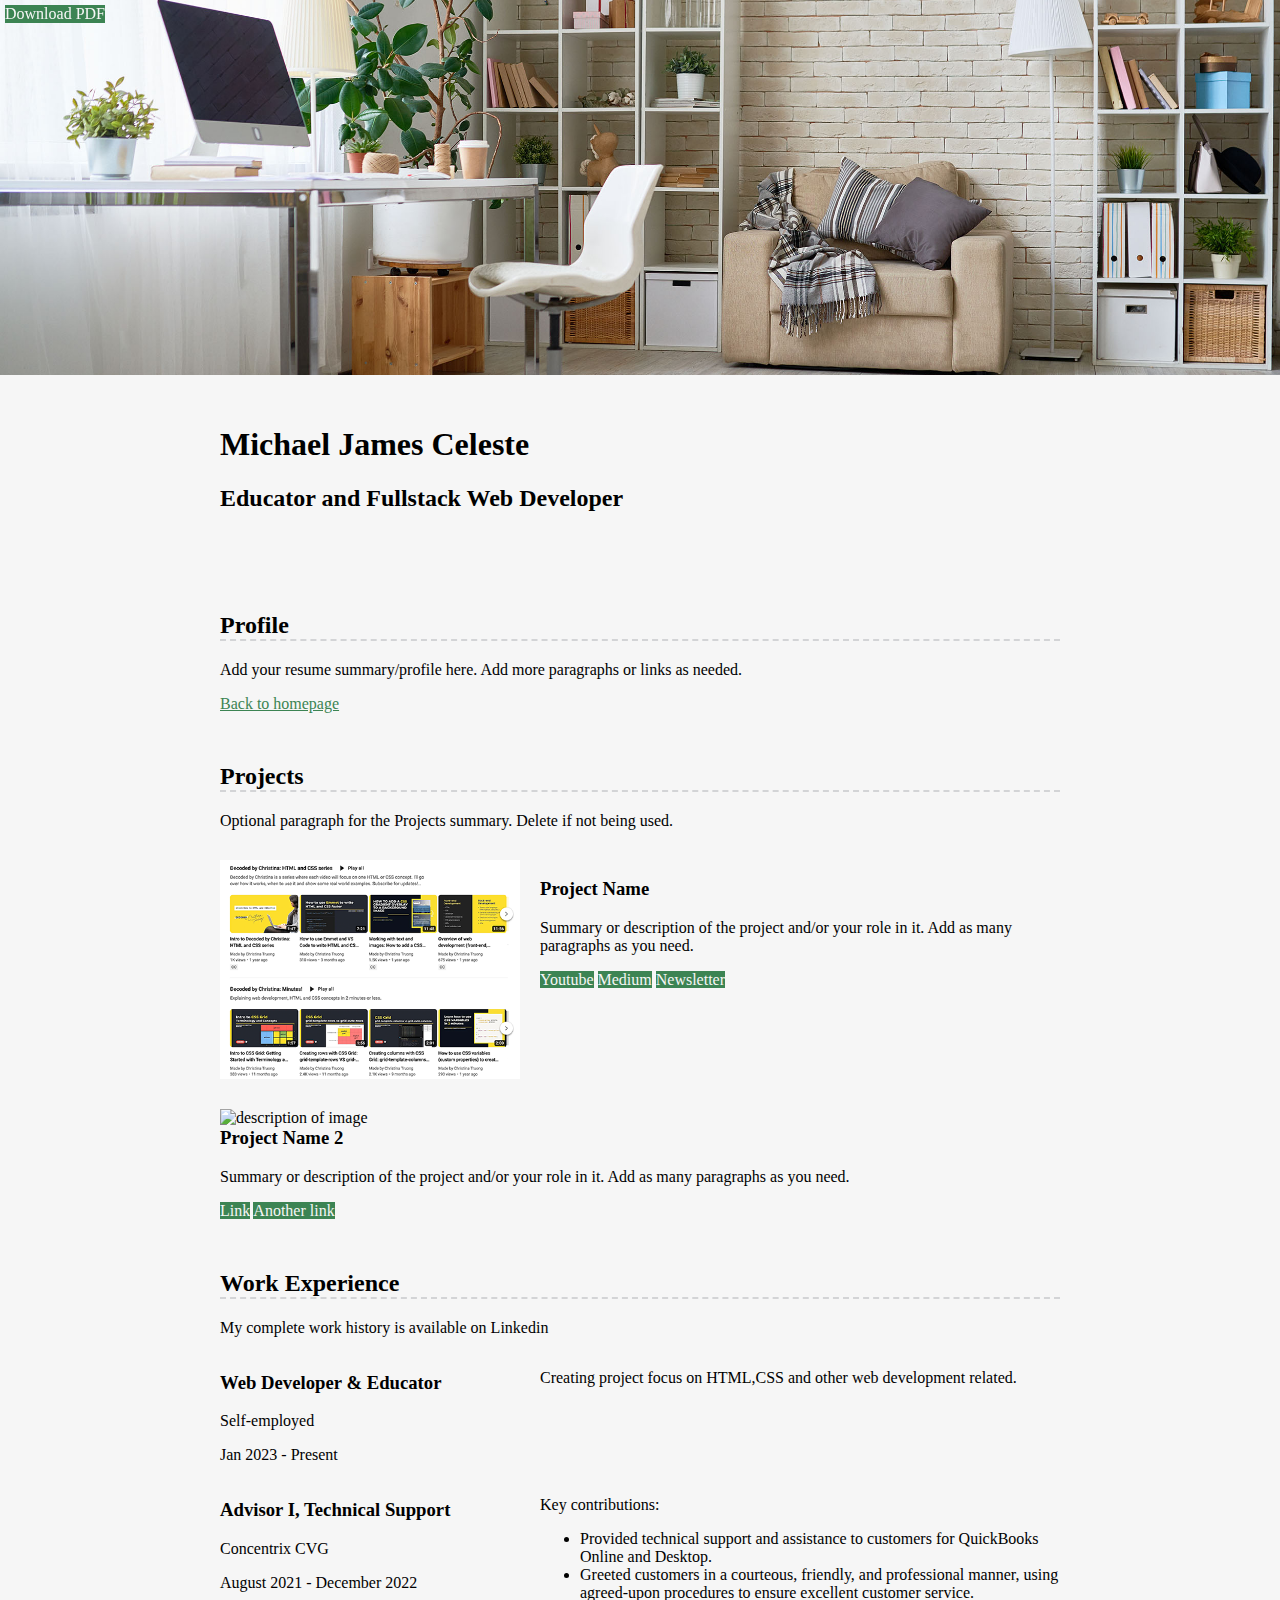
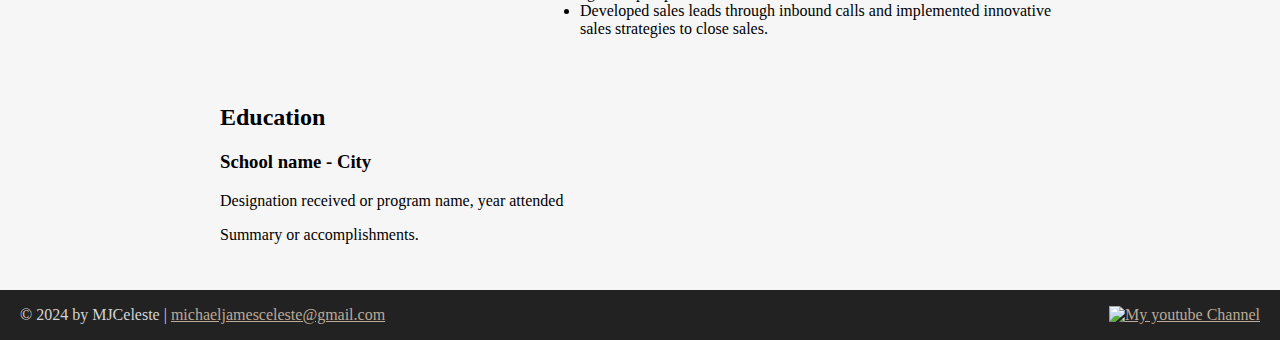
==== resume.html @ 93ff7e4b "Project: Adding columns with Grid" ====
<!DOCTYPE html>
<html lang="en">
  <head>
    <meta charset="UTF-8">
    <meta name="viewport" content="width=device-width, initial-scale=1">
    <title>Resume | Michael James Celeste |   Full-Stack Developer and Educator</title>
    <link rel="stylesheet" href="css/styles.css">
  </head>
  <body class="resume">

    <a class="btn download-link" href="CELESTE_MichaelJames_Resume.pdf">Download PDF</a>
    <!-- //  INTRO  // -->
    <header>

      <!-- Start content edits below this line. -->
      <div class="content-wrapper">
        <h1>Michael James Celeste</h1>
        <h2>Educator and Fullstack Web Developer</h2>
      </div>
      <!-- End content edits here. -->
    </header>

    <main class="content-wrapper">
      <!-- //  PROFILE  // -->
      <section class="resume-section">
        <!-- Start content edits below this line. -->
        <h2>Profile</h2>
        <p>Add your resume summary/profile here. Add more paragraphs or links as needed.</p>
        <a href="index.html">Back to homepage</a>

        <!-- End content edits here. -->
      </section>

      <!-- //  PROJECTS  // -->
      <section class="resume-section">
        
        <h2>Projects</h2>
        <p>Optional paragraph for the Projects summary. Delete if not being used.</p>

        <!-- To add more items, copy this whole <section></section> block-->
        <section class="project-item">
          <img src="images/project-decoded-youtube-500px.png" srcset="images/project-decoded-youtube-1000px.png 2x" alt="Decodedd By Michael James Celeste" width="" height="">
          <h3>Project Name</h3>
          <p>Summary or description of the project and/or your role in it. Add as many paragraphs as you need.</p>
          <!-- link to project -->
          <a class="btn" href="#" target="_blank">Youtube</a>
          <!-- additional links, e.g. newsletter -->
          <a class="btn" href="#" target="_blank">Medium</a>
          <a class="btn" href="#" target="_blank">Newsletter</a>
        </section>
        
        
        <section class="project-item">
          <img src="" srcset="" alt="description of image" width="" height="">
          <h3>Project Name 2</h3>
          <p>Summary or description of the project and/or your role in it. Add as many paragraphs as you need.</p>
          <!-- link to project -->
          <a class="btn" href="#" target="_blank">Link</a>
          <!-- additional links, e.g. newsletter -->
          <a class="btn" href="#" target="_blank">Another link</a>
        </section>
        <!-- End content edits here. -->
      </section>

      <!-- //  WORK EXPERIENCE  // -->
      <section class="resume-section">
        <!-- Start content edits below this line.  -->
        <h2>Work Experience</h2>
        <p>My complete work history is available on Linkedin </p>

          <!-- To add more items, copy this whole <section></section> block -->
          <section class="work-item">
            <div class="work-details">
              <h3>Web Developer & Educator</h3>
              <p>Self-employed</p>
              <p>Jan 2023 - Present</p>
            </div>  

            <div class="work-summary">
            <p>Creating project focus on HTML,CSS and other web development related.</p>
            </div>
          </section>

         <!-- This is for Call Center Experience  -->
          <section class="work-item">
            <div class="work-details">
              <h3>Advisor I, Technical Support</h3>
              <p>Concentrix CVG</p>
              <p>August 2021 - December 2022</p>
            </div>  

            <div class="work-summary">
              <p>Key contributions:</p>
              <ul>
                <li>Provided technical support and assistance to customers for QuickBooks Online and Desktop.</li>
                <li>Greeted customers in a courteous, friendly, and professional manner, using agreed-upon procedures to ensure excellent customer service.</li>
                <li>Developed sales leads through inbound calls and implemented innovative sales strategies to close sales.</li>
              </ul>
            </div>
          </section>

        <!-- End content edits here. -->
      </section>

      <!-- //  EDUCATION & CERTIFICATIONS  // -->
      <section>
        <!-- Start content edits below this line.  -->
        <h2>Education</h2>

        <!-- To add more items, copy this whole <section></section> block -->
        <section>
          <h3>School name - City</h3>
          <p>Designation received or program name, year attended</p>
          <p>Summary or accomplishments.</p>
        </section>

        <!-- End content edits here. -->
      </section>
    </main>

    <!-- //  FOOTER INFO, SOCIAL MEDIA  // -->
    <footer>
      <!-- Start content edits below this line. -->
      <p>© 2024 by MJCeleste | <a href="mailto:email@example.com">michaeljamesceleste@gmail.com</a></p>

      <!-- Add or remove any networks. -->
      <ul class="socials">
        
        <li>
          <a href="www.linkedin.com/in/mjceleste" target="_blank"> <img src="images/icon-logo-linkedin.png" alt=""></a>
        </li>
        
        <li>
          <a href="#" target="_blank" > <img src="images/icon-logo-youtube.png" alt="My youtube Channel"> </a>
        </li>
      
      </ul>
      
      <!-- End content edits here. -->
    </footer>
  </body>
</html>
---- css/styles.css ----
/*
COLOR PALETTE

Dark green    #3c8453
Sandy beige   #bcaa96
Dark gray     #222222
Light gray    #d3d4d6
Off-white     #f6f6f6
*/

/* GLOBAL STYLES 
------------------------------------*/
/* 
  https://www.paulirish.com/2012/box-sizing-border-box-ftw/
*/
html {
    box-sizing: border-box;
}
*, *:before, *:after {
    box-sizing: inherit;
}

html, body {
    height: 100%;
}
body {
    background: #f6f6f6; 
    margin: 0;
}

/* links */
a {
    color: #3c8453;
}
a:hover {
    color: #bcaa96;
    text-decoration: none;
}
footer a {
    color: #bcaa96;
}
footer a:hover {
    color: #3c8453;
}
.btn {
    background: #3c8453;
    color: #f6f6f6;
    text-decoration: none;
}

.content-wrapper {
    margin: 0 auto;
    padding: 30px;
    max-width: 900px;
}


/* HOME
------------------------------------*/
.home {
    background: url(../images/bg-home-office-studio.jpg) no-repeat;
    background-size: cover;
    display: flex;
    flex-direction: column;
}
.home .content-wrapper {
    
    flex: 1 0 auto;
}

.content-bg {
    background: rgb(255 255 255 / 0.9);
    padding:30px;
}


/* RESUME
------------------------------------*/
.resume header::before {
    background: url(../images/bg-home-office-studio.jpg) center;
    background-size: cover;
    content: "";
    display: block;
    height: 375px;
}
.resume-section {
    margin-bottom: 50px;
}
.resume-section h2 {
    border-bottom: 2px dashed #d3d4d6;
}

.download-link{
    position:fixed;
    top:5px;
    left:5px;
}

/* Profile
------------------------------------*/
.project-item {
    display: flow-root;
    margin: 30px 0;
}
.project-item img {
    width: 300px;
    float: left;
    margin-right: 20px;
}

/* Projects
------------------------------------*/

/* Work Experience
------------------------------------*/
.work-item{
    display: grid;
    grid-template-columns: 300px 1fr; 
    column-gap: 20px;
}

/* Education
------------------------------------*/


/* FOOTER
------------------------------------*/
footer {
    background: #222;
    color: #d3d4d6;
    display: flex; 
    justify-content: space-between;
    padding: 0 20px;
}
.socials {
    list-style-type: none;
    padding: 0;
}
.socials li {
    display: inline-block;
    margin-left: 10px;
}
.socials img {
    width: 32px;
}

.socials img:hover {
    opacity: 0.5;    
}
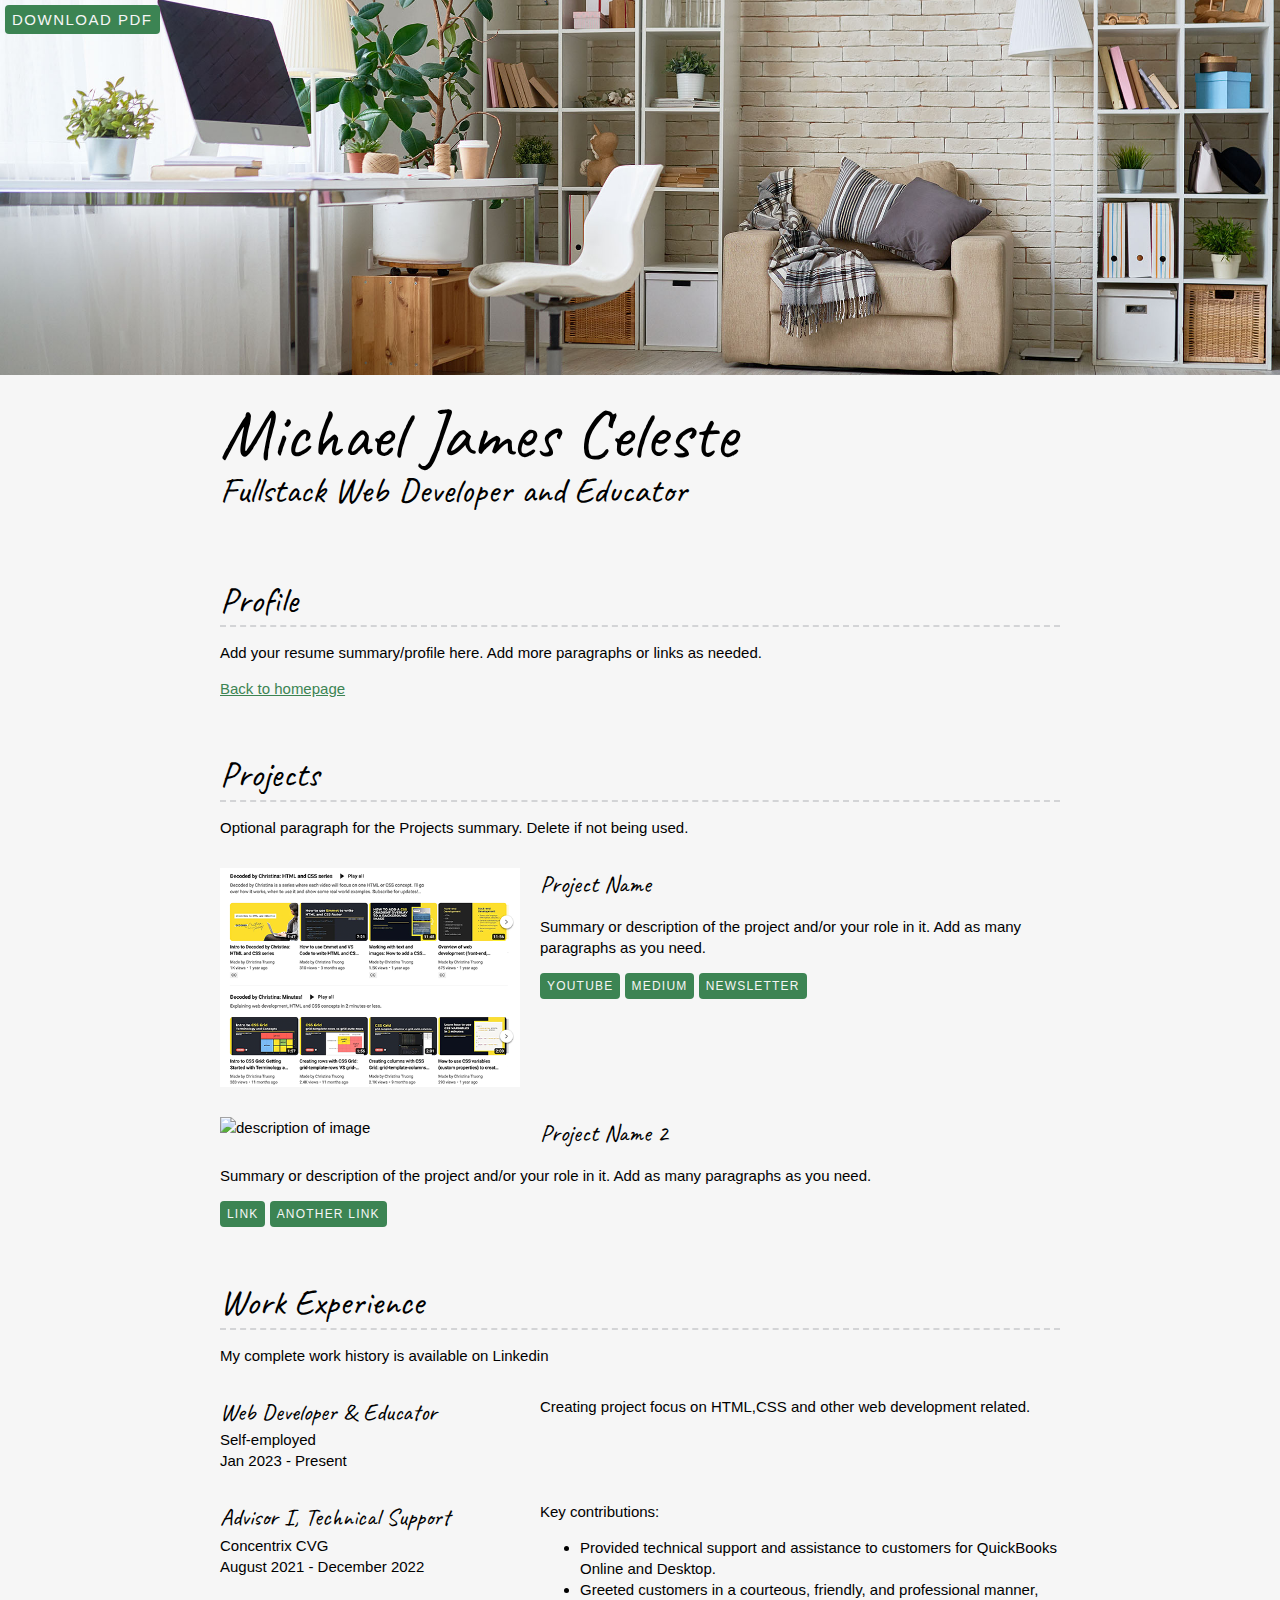
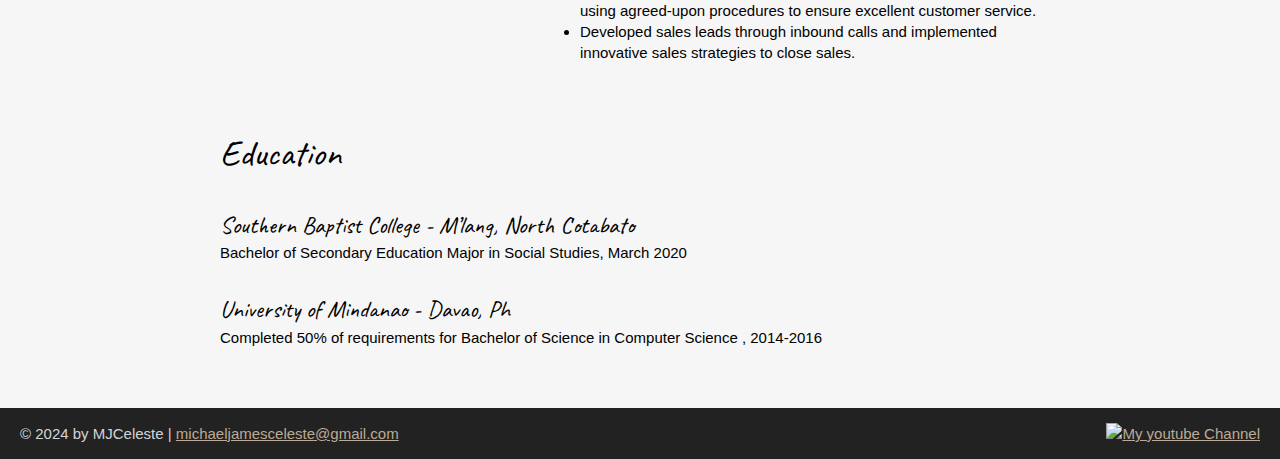
==== commit 576fd114: "Project: Media queries: Part 1" ====
--- a/resume.html
+++ b/resume.html
@@ -4,6 +4,9 @@
     <meta charset="UTF-8">
     <meta name="viewport" content="width=device-width, initial-scale=1">
     <title>Resume | Michael James Celeste |   Full-Stack Developer and Educator</title>
+    <link rel="preconnect" href="https://fonts.googleapis.com">
+    <link rel="preconnect" href="https://fonts.gstatic.com" crossorigin>
+    <link href="https://fonts.googleapis.com/css2?family=Caveat:wght@400..700&display=swap" rel="stylesheet">
     <link rel="stylesheet" href="css/styles.css">
   </head>
   <body class="resume">
@@ -15,7 +18,7 @@
       <!-- Start content edits below this line. -->
       <div class="content-wrapper">
         <h1>Michael James Celeste</h1>
-        <h2>Educator and Fullstack Web Developer</h2>
+        <h2>Fullstack Web Developer and Educator  </h2>
       </div>
       <!-- End content edits here. -->
     </header>
@@ -27,41 +30,43 @@
         <h2>Profile</h2>
         <p>Add your resume summary/profile here. Add more paragraphs or links as needed.</p>
         <a href="index.html">Back to homepage</a>
+      </section>
+        <!-- End content edits here. -->
+      
 
-        <!-- End content edits here. -->
-      </section>
+        <!-- //  PROJECTS  // -->
+        <section class="resume-section">
+          
+          <h2>Projects</h2>
+          <p>Optional paragraph for the Projects summary. Delete if not being used.</p>
 
-      <!-- //  PROJECTS  // -->
-      <section class="resume-section">
-        
-        <h2>Projects</h2>
-        <p>Optional paragraph for the Projects summary. Delete if not being used.</p>
-
-        <!-- To add more items, copy this whole <section></section> block-->
-        <section class="project-item">
-          <img src="images/project-decoded-youtube-500px.png" srcset="images/project-decoded-youtube-1000px.png 2x" alt="Decodedd By Michael James Celeste" width="" height="">
-          <h3>Project Name</h3>
-          <p>Summary or description of the project and/or your role in it. Add as many paragraphs as you need.</p>
-          <!-- link to project -->
-          <a class="btn" href="#" target="_blank">Youtube</a>
-          <!-- additional links, e.g. newsletter -->
-          <a class="btn" href="#" target="_blank">Medium</a>
-          <a class="btn" href="#" target="_blank">Newsletter</a>
+          <!-- To add more items, copy this whole <section></section> block-->
+          <div class="project-wrapper">
+            <section class="project-item">
+              <img src="images/project-decoded-youtube-500px.png" srcset="images/project-decoded-youtube-1000px.png 2x" alt="Decodedd By Michael James Celeste" width="" height="">
+              <h3>Project Name</h3>
+              <p>Summary or description of the project and/or your role in it. Add as many paragraphs as you need.</p>
+              <!-- link to project -->
+              <a class="btn" href="#" target="_blank">Youtube</a>
+              <!-- additional links, e.g. newsletter -->
+              <a class="btn" href="#" target="_blank">Medium</a>
+              <a class="btn" href="#" target="_blank">Newsletter</a>
+            </section>
+            
+            
+            <section class="project-item">
+              <img src="" srcset="" alt="description of image" width="" height="">
+              <h3>Project Name 2</h3>
+              <p>Summary or description of the project and/or your role in it. Add as many paragraphs as you need.</p>
+              <!-- link to project -->
+              <a class="btn" href="#" target="_blank">Link</a>
+              <!-- additional links, e.g. newsletter -->
+              <a class="btn" href="#" target="_blank">Another link</a>
+            </section>
+            <!-- End content edits here. -->
+          </div>
         </section>
-        
-        
-        <section class="project-item">
-          <img src="" srcset="" alt="description of image" width="" height="">
-          <h3>Project Name 2</h3>
-          <p>Summary or description of the project and/or your role in it. Add as many paragraphs as you need.</p>
-          <!-- link to project -->
-          <a class="btn" href="#" target="_blank">Link</a>
-          <!-- additional links, e.g. newsletter -->
-          <a class="btn" href="#" target="_blank">Another link</a>
-        </section>
-        <!-- End content edits here. -->
-      </section>
-
+       
       <!-- //  WORK EXPERIENCE  // -->
       <section class="resume-section">
         <!-- Start content edits below this line.  -->
@@ -108,10 +113,18 @@
         <h2>Education</h2>
 
         <!-- To add more items, copy this whole <section></section> block -->
-        <section>
-          <h3>School name - City</h3>
-          <p>Designation received or program name, year attended</p>
-          <p>Summary or accomplishments.</p>
+      
+
+        <section class="education-item" >
+          <h3>Southern Baptist College - M’lang, North Cotabato</h3>
+          <p>Bachelor of Secondary Education Major in Social Studies, March 2020</p>
+         
+        </section>
+
+        <section class="education-item" >
+          <h3>University of Mindanao - Davao, Ph</h3>
+          <p>  Completed 50% of requirements for Bachelor of Science in Computer Science , 2014-2016</p>
+          
         </section>
 
         <!-- End content edits here. -->
--- a/css/styles.css
+++ b/css/styles.css
@@ -15,6 +15,8 @@
 */
 html {
     box-sizing: border-box;
+    /* setting default to 10px */
+    font-size: 62.5%; 
 }
 *, *:before, *:after {
     box-sizing: inherit;
@@ -26,6 +28,29 @@
 body {
     background: #f6f6f6; 
     margin: 0;
+    font-family: 'Open Sans', sans-serif;    
+    font-size: 1.5rem;
+    line-height: 1.4;
+}
+
+h1, h2, h3 {
+    font-family: "Caveat", cursive;
+    font-weight: 400;
+    margin: 0;
+}  
+
+h1 {
+    font-size: 7rem;
+    line-height: 0.85;
+}
+h2 {
+
+   font-size: 3.6rem; 
+}
+
+h3 {
+
+    font-size: 2.4rem;
 }
 
 /* links */
@@ -46,6 +71,13 @@
     background: #3c8453;
     color: #f6f6f6;
     text-decoration: none;
+    text-transform: uppercase;
+    font-size: 1.2rem;
+    display: inline-block;
+    padding: 7px;
+    letter-spacing: 0.1em;
+    line-height: 1;
+    border-radius: 4px;
 }
 
 .content-wrapper {
@@ -94,22 +126,60 @@
     position:fixed;
     top:5px;
     left:5px;
-}
-
-/* Profile
-------------------------------------*/
+    font-size: 1.5rem;
+}
+@media screen and ( max-width:1200px){
+    .download-link {
+        position: absolute;
+    }
+
+}
+
+
+/* Projects
+------------------------------------*/
+
 .project-item {
-    display: flow-root;
+    
     margin: 30px 0;
 }
 .project-item img {
     width: 300px;
-    float: left;
-    margin-right: 20px;
-}
-
-/* Projects
-------------------------------------*/
+    
+}
+
+@media screen and (min-width:860px){
+    .project-item {
+        display: flow-root;
+       
+    }
+
+    .project-item img {
+       
+        float: left;
+        margin-right: 20px;
+    }
+        
+}
+
+@media screen and (min-width:650px) and (max-width:859px){
+    .project-wrapper{
+        display: grid;
+        grid-template-columns: repeat(2, 1fr);
+        column-gap: 20px;
+    }  
+    .project-item img{
+        width: 100%;
+    }
+}
+
+@media screen and (max-width:500px){
+    .project-item img {
+        width:100%;
+        margin-bottom:10px;
+    }  
+}
+
 
 /* Work Experience
 ------------------------------------*/
@@ -117,10 +187,28 @@
     display: grid;
     grid-template-columns: 300px 1fr; 
     column-gap: 20px;
-}
+    margin: 30px 0;
+}
+
+.work-details p {
+    margin: 0;
+}
+.work-summary p:first-child {
+    margin-top: 0;
+}
+
 
 /* Education
 ------------------------------------*/
+.education-item {
+    margin: 30px 0;
+    
+}
+.education-item p{
+    margin: 0;
+
+}
+
 
 
 /* FOOTER
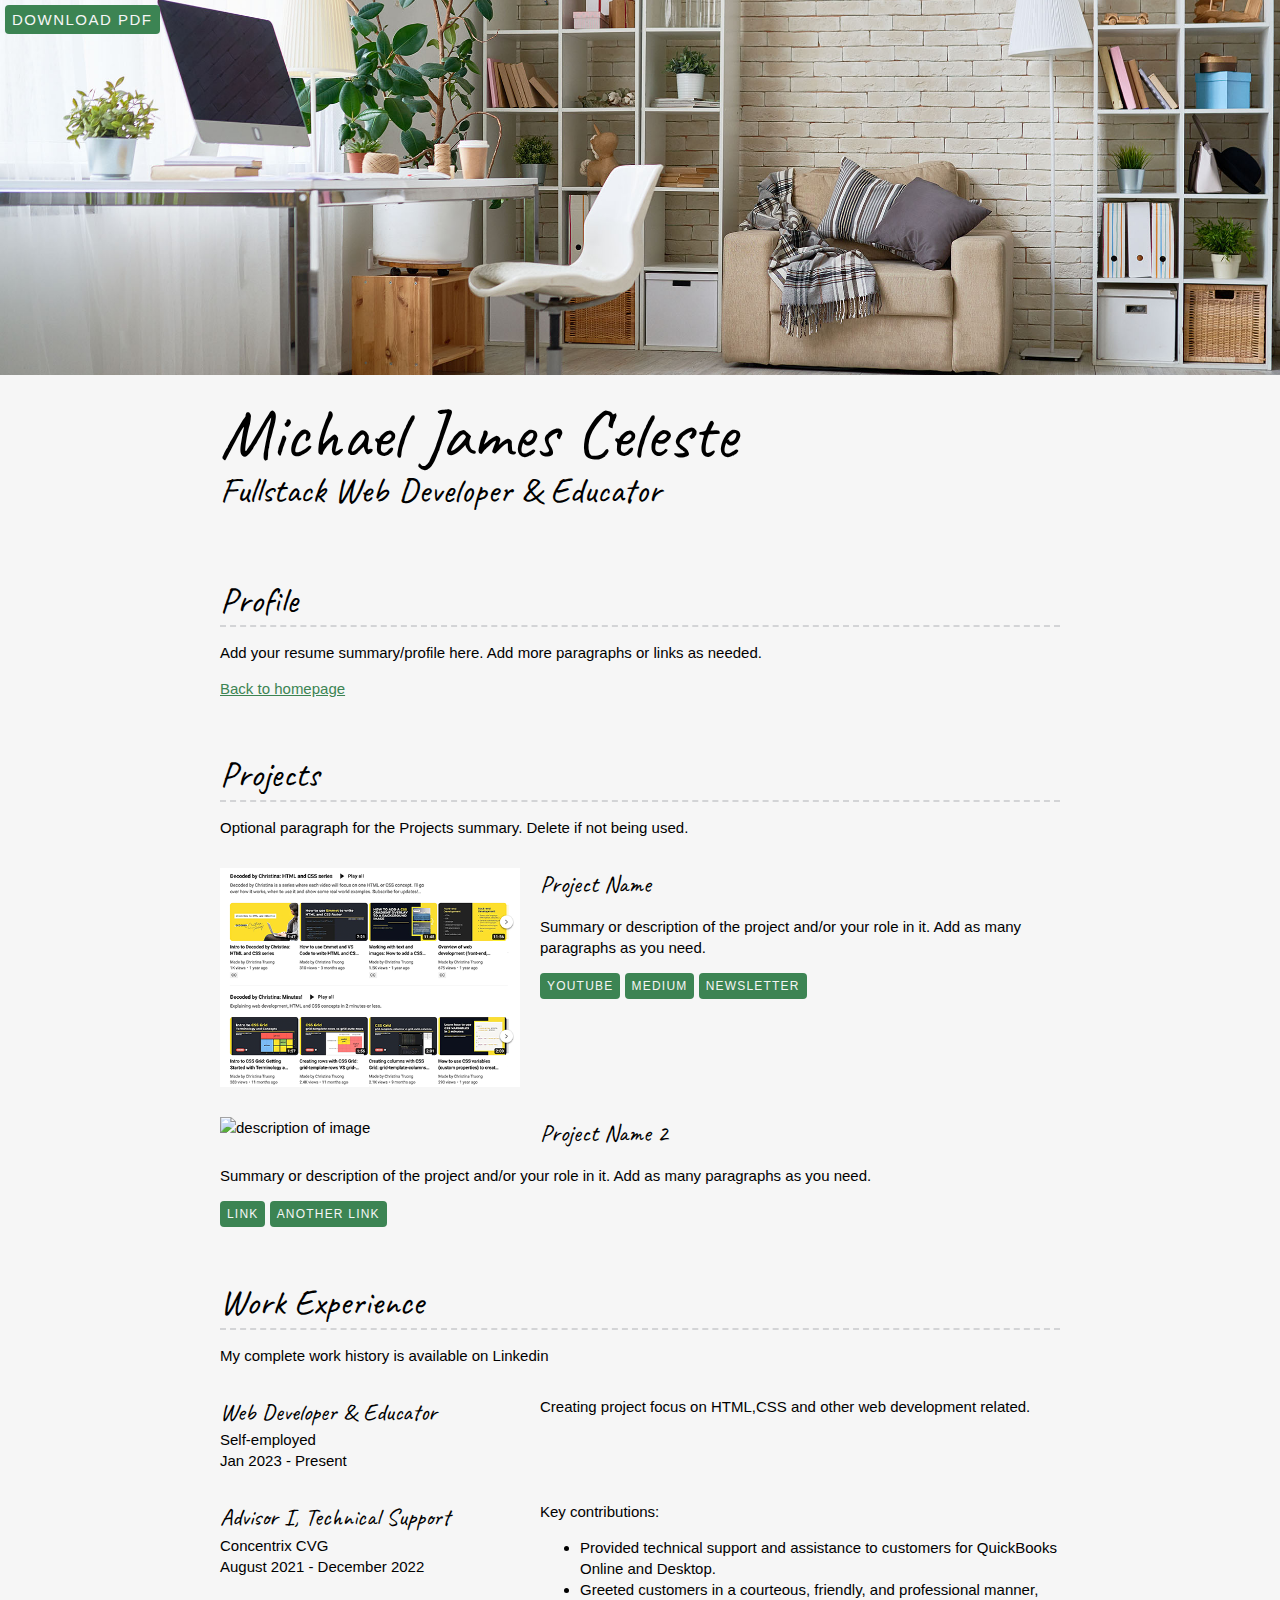
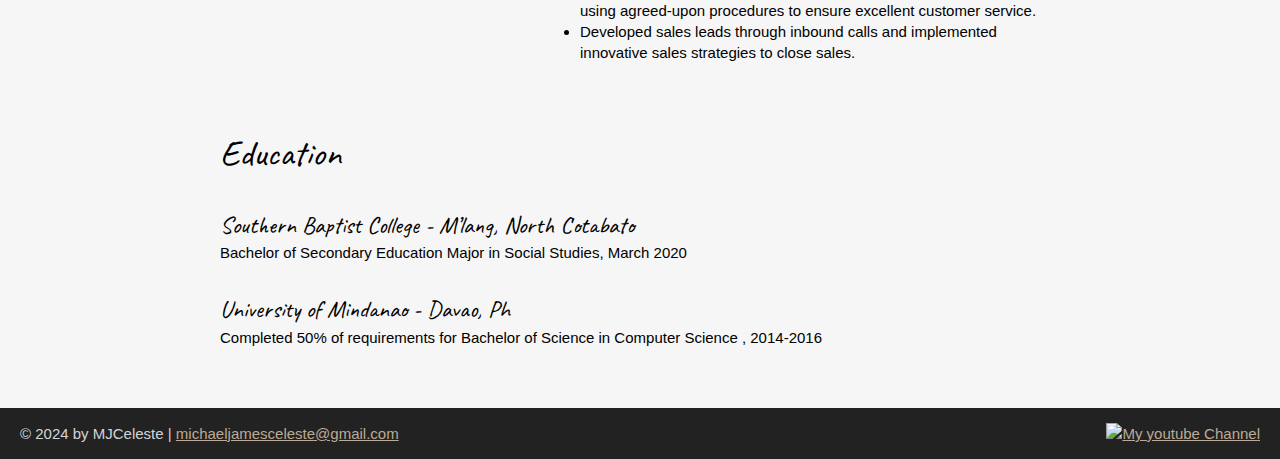
==== commit 2952cb2a: "Project update" ====
--- a/resume.html
+++ b/resume.html
@@ -18,7 +18,7 @@
       <!-- Start content edits below this line. -->
       <div class="content-wrapper">
         <h1>Michael James Celeste</h1>
-        <h2>Fullstack Web Developer and Educator  </h2>
+        <h2>Fullstack Web Developer & Educator  </h2>
       </div>
       <!-- End content edits here. -->
     </header>
--- a/css/styles.css
+++ b/css/styles.css
@@ -104,6 +104,16 @@
     background: rgb(255 255 255 / 0.9);
     padding:30px;
 }
+@media screen and (max-width:650px){
+    .home .content-wrapper {
+        padding: 10px;
+
+    }
+    .content-bg {
+        padding:20px;
+    }
+
+}
 
 
 /* RESUME
@@ -133,6 +143,17 @@
         position: absolute;
     }
 
+}
+@media screen and (max-width:500px){
+    .resume header::before {
+        height: 200px;
+    }
+    h1 {
+        font-size: 5rem;
+    } 
+    h2 {
+        font-size: 2.6rem;
+    }
 }
 
 
@@ -184,17 +205,26 @@
 /* Work Experience
 ------------------------------------*/
 .work-item{
-    display: grid;
-    grid-template-columns: 300px 1fr; 
-    column-gap: 20px;
+    
     margin: 30px 0;
 }
 
 .work-details p {
     margin: 0;
 }
-.work-summary p:first-child {
-    margin-top: 0;
+
+
+@media screen and (min-width:860px){
+    .work-item{
+        display: grid;
+        grid-template-columns: 300px 1fr; 
+        column-gap: 20px;
+        
+    }
+    .work-summary p:first-child {
+        margin-top: 0;
+    }
+
 }
 
 
@@ -216,9 +246,7 @@
 footer {
     background: #222;
     color: #d3d4d6;
-    display: flex; 
-    justify-content: space-between;
-    padding: 0 20px;
+    
 }
 .socials {
     list-style-type: none;
@@ -234,4 +262,20 @@
 
 .socials img:hover {
     opacity: 0.5;    
+}
+
+@media screen and (min-width:860px){
+    footer {
+        display: flex; 
+        justify-content: space-between;
+        padding: 0 20px;
+    }
+}
+
+@media screen  and (max-width:859px){
+    footer {
+        text-align:  center;
+        padding:10px;
+    }
+
 }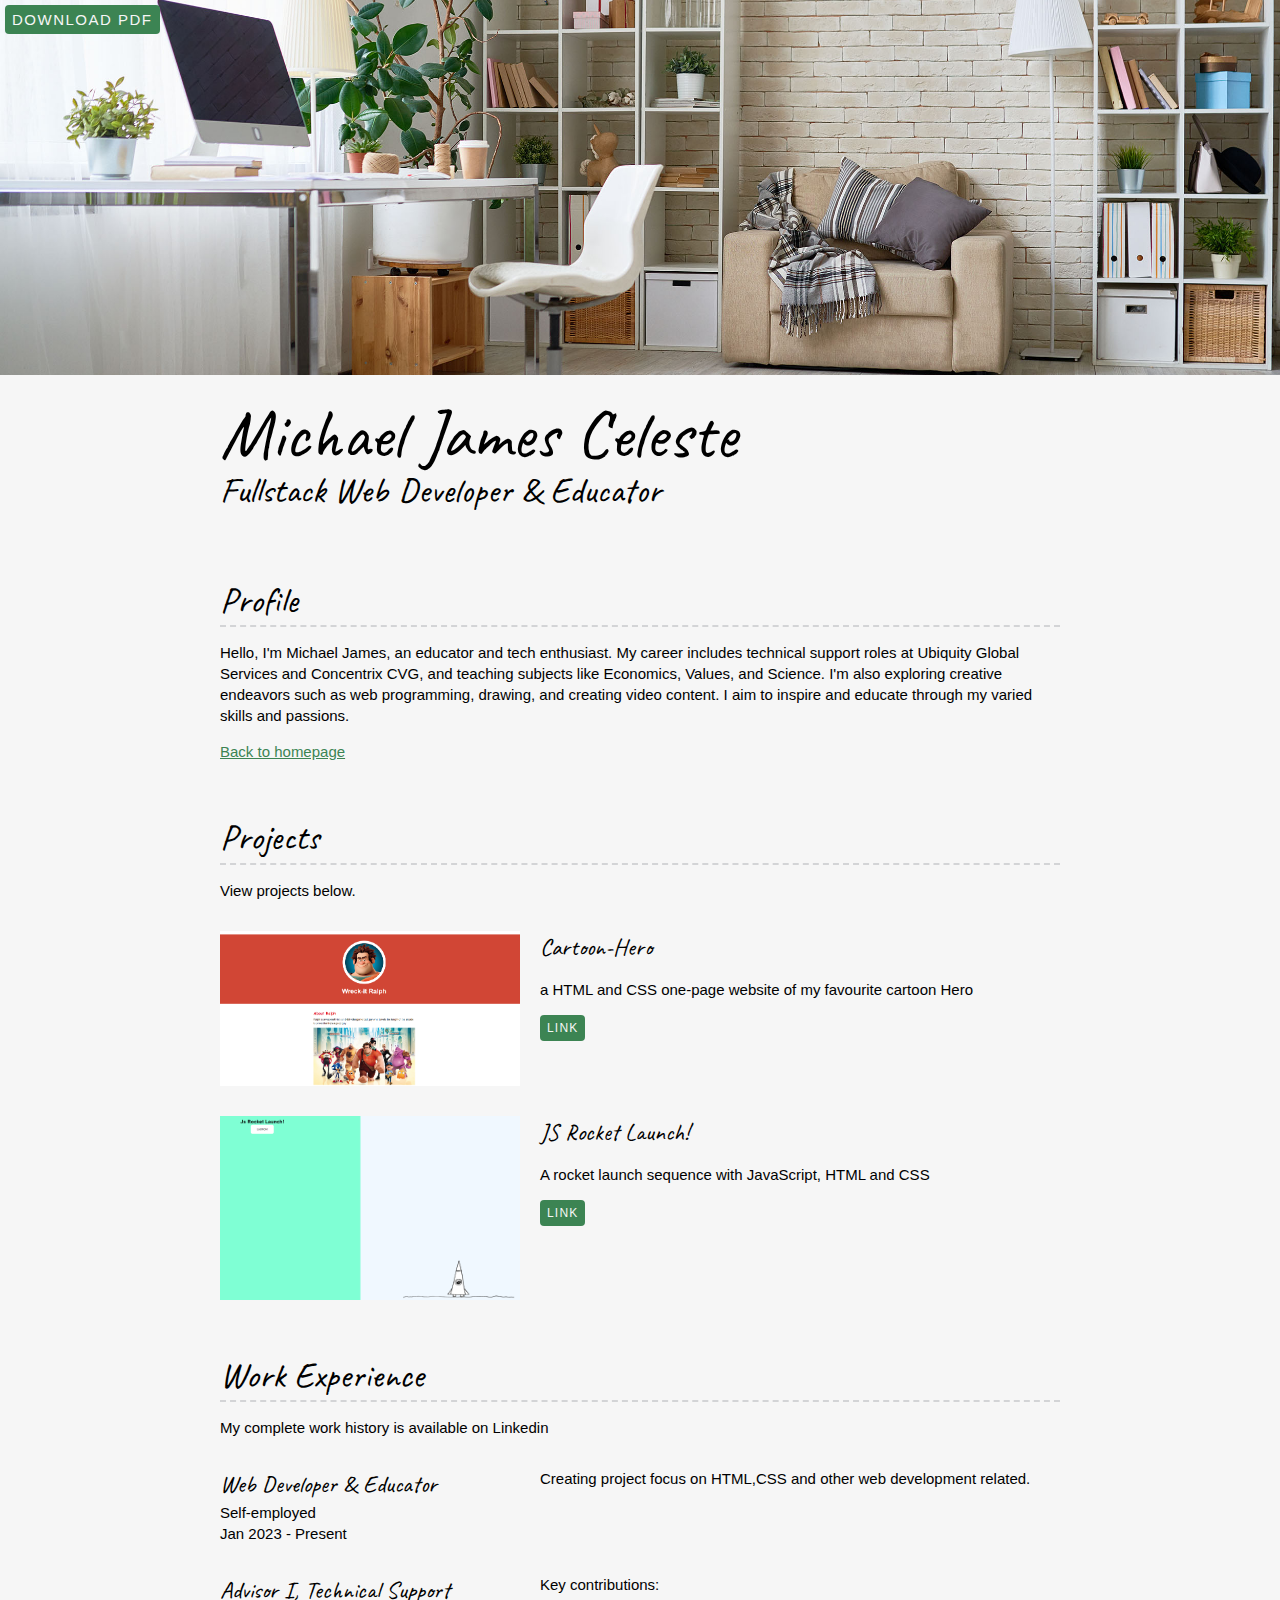
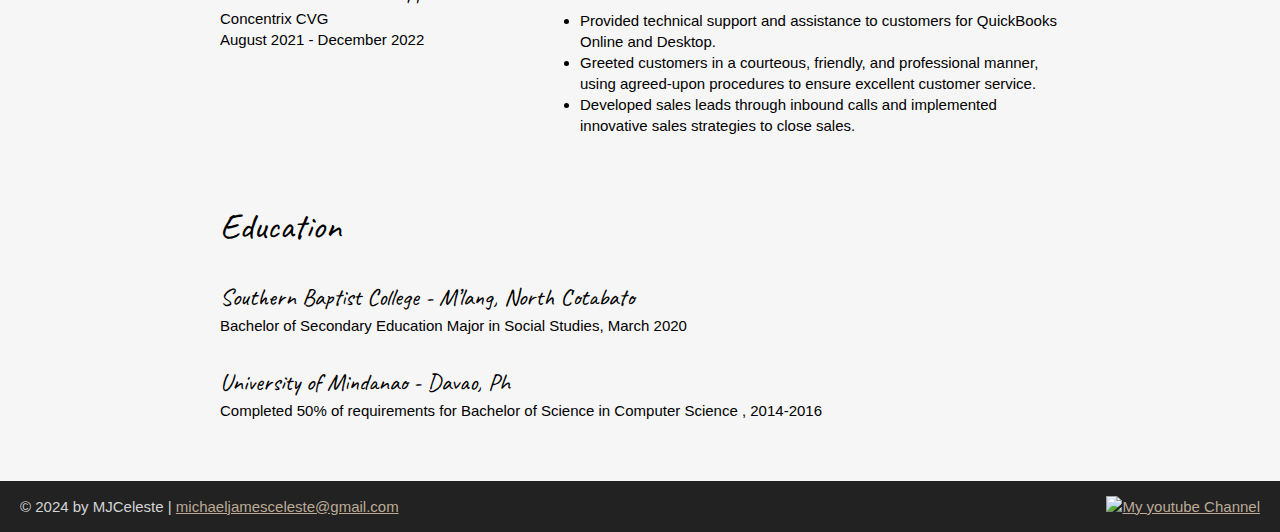
==== commit 0268ea16: "Updated my Personal website" ====
--- a/resume.html
+++ b/resume.html
@@ -11,7 +11,7 @@
   </head>
   <body class="resume">
 
-    <a class="btn download-link" href="CELESTE_MichaelJames_Resume.pdf">Download PDF</a>
+    <a class="btn download-link" href="https://drive.google.com/file/d/1yBuo7dv9VbcuV3DfGMpg2y3lG9YZVTte/view?usp=sharing">Download PDF</a>
     <!-- //  INTRO  // -->
     <header>
 
@@ -28,7 +28,7 @@
       <section class="resume-section">
         <!-- Start content edits below this line. -->
         <h2>Profile</h2>
-        <p>Add your resume summary/profile here. Add more paragraphs or links as needed.</p>
+        <p>Hello, I'm Michael James, an educator and tech enthusiast. My career includes technical support roles at Ubiquity Global Services and Concentrix CVG, and teaching subjects like Economics, Values, and Science. I'm also exploring creative endeavors such as web programming, drawing, and creating video content. I aim to inspire and educate through my varied skills and passions.</p>
         <a href="index.html">Back to homepage</a>
       </section>
         <!-- End content edits here. -->
@@ -38,30 +38,28 @@
         <section class="resume-section">
           
           <h2>Projects</h2>
-          <p>Optional paragraph for the Projects summary. Delete if not being used.</p>
+          <p>View projects below.</p>
 
           <!-- To add more items, copy this whole <section></section> block-->
           <div class="project-wrapper">
             <section class="project-item">
-              <img src="images/project-decoded-youtube-500px.png" srcset="images/project-decoded-youtube-1000px.png 2x" alt="Decodedd By Michael James Celeste" width="" height="">
-              <h3>Project Name</h3>
-              <p>Summary or description of the project and/or your role in it. Add as many paragraphs as you need.</p>
+              <img src="images/cartoon-hero.png" srcset="" alt="" width="" height="">
+              <h3>Cartoon-Hero</h3>
+              <p>a HTML and CSS one-page website of my favourite cartoon Hero</p>
               <!-- link to project -->
-              <a class="btn" href="#" target="_blank">Youtube</a>
-              <!-- additional links, e.g. newsletter -->
-              <a class="btn" href="#" target="_blank">Medium</a>
-              <a class="btn" href="#" target="_blank">Newsletter</a>
+              <a class="btn" href="https://mayk101.github.io/cartoon-hero/" target="_blank">Link</a>
+              
             </section>
             
             
             <section class="project-item">
-              <img src="" srcset="" alt="description of image" width="" height="">
-              <h3>Project Name 2</h3>
-              <p>Summary or description of the project and/or your role in it. Add as many paragraphs as you need.</p>
+              <img src="images/js-rocket.png" srcset="" alt="description of image" width="" height="">
+              <h3>JS Rocket Launch!</h3>
+              <p> A rocket launch sequence with JavaScript, HTML and CSS</p>
               <!-- link to project -->
-              <a class="btn" href="#" target="_blank">Link</a>
+              <a class="btn" href="https://mayk101.github.io/js-rocket/rocket.html#" target="_blank">Link</a>
               <!-- additional links, e.g. newsletter -->
-              <a class="btn" href="#" target="_blank">Another link</a>
+              
             </section>
             <!-- End content edits here. -->
           </div>
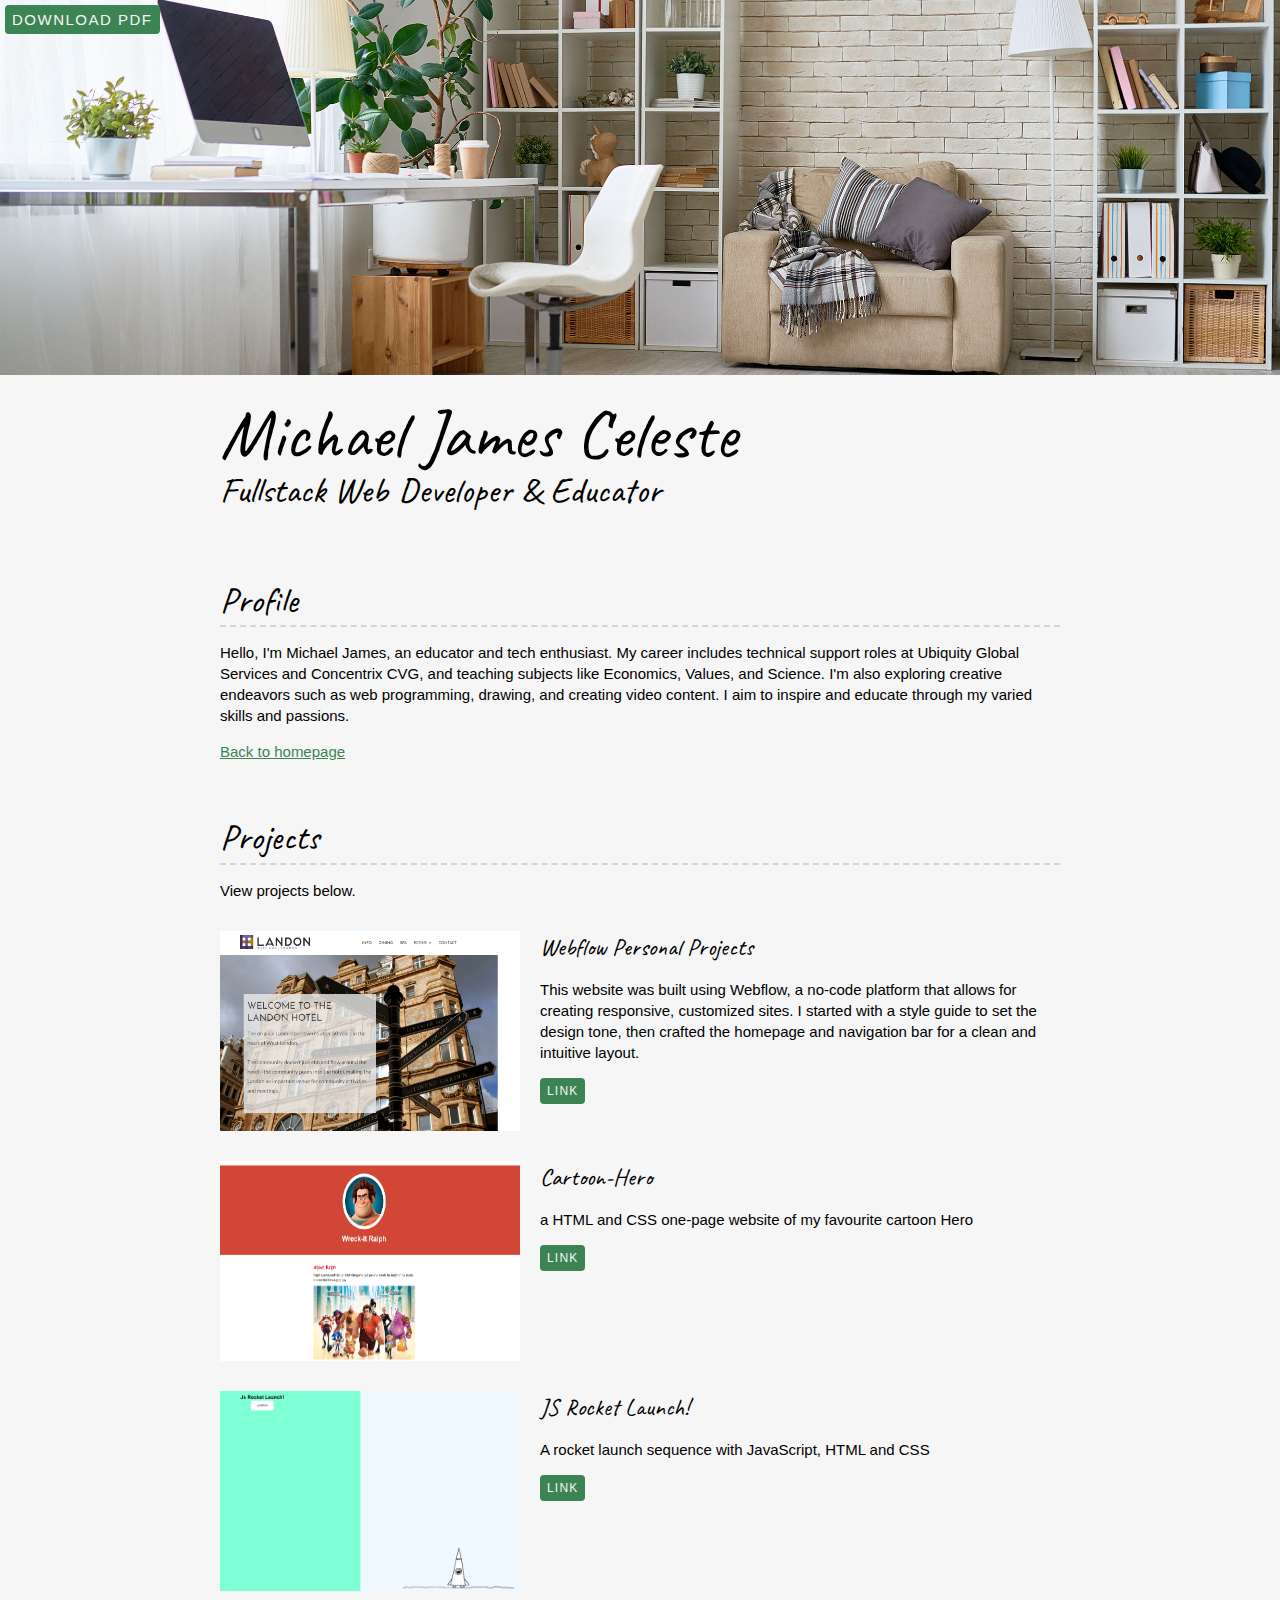
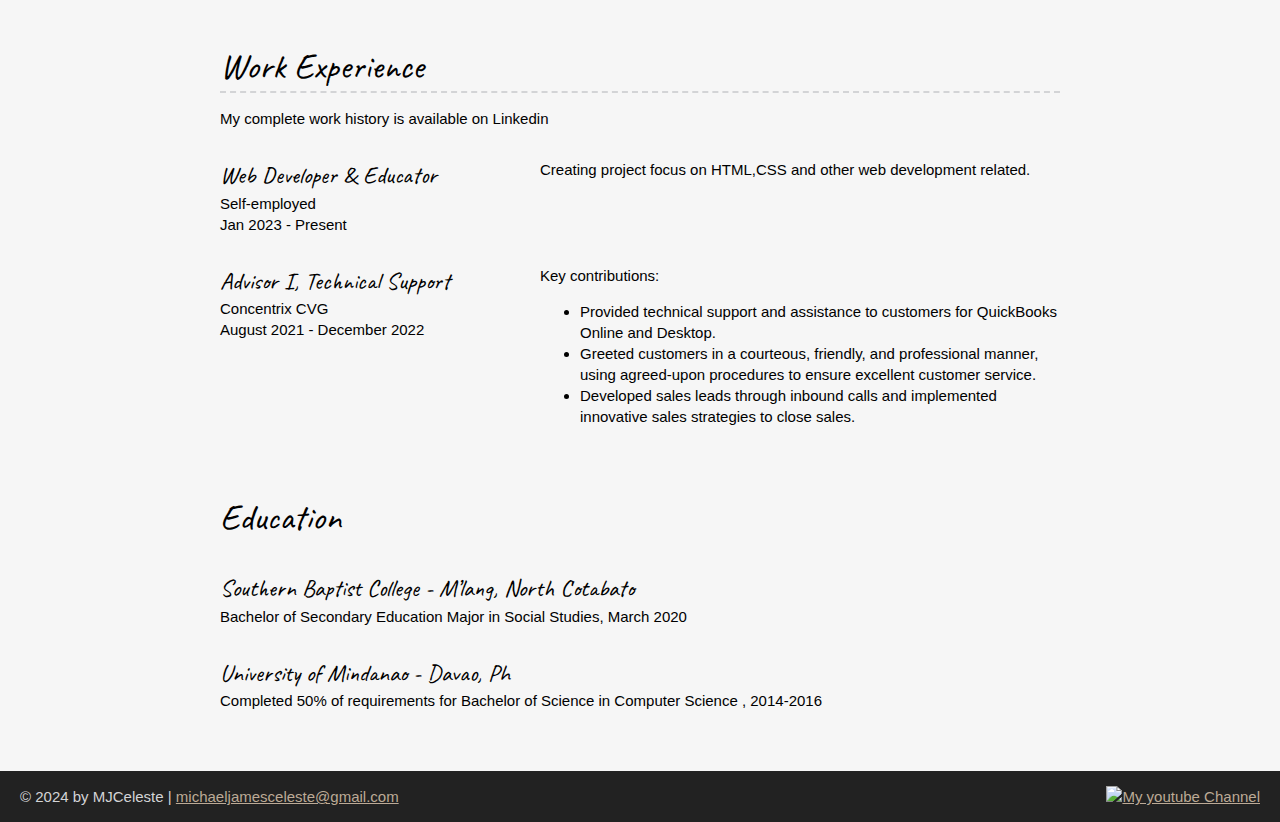
==== commit de193b83: "added a section for webflow projects" ====
--- a/resume.html
+++ b/resume.html
@@ -41,14 +41,26 @@
           <p>View projects below.</p>
 
           <!-- To add more items, copy this whole <section></section> block-->
+          
+
           <div class="project-wrapper">
+            <!-- This is for the webflow personal projects -->
+            <section class="project-item">
+              <img src="images/webflow1.png" srcset="" alt="webflow website project" width="" height="">
+              <h3>Webflow Personal Projects</h3>
+              <p>This website was built using Webflow, a no-code platform that allows for creating responsive, customized sites. I started with a style guide to set the design tone, then crafted the homepage and navigation bar for a clean and intuitive layout. </p>
+              <!-- link to project -->
+              <a class="btn" href="https://ketkai-luxe-hotel.webflow.io/" target="_blank">Link</a>
+           
+            </section>
+
             <section class="project-item">
               <img src="images/cartoon-hero.png" srcset="" alt="" width="" height="">
               <h3>Cartoon-Hero</h3>
               <p>a HTML and CSS one-page website of my favourite cartoon Hero</p>
               <!-- link to project -->
               <a class="btn" href="https://mayk101.github.io/cartoon-hero/" target="_blank">Link</a>
-              
+           
             </section>
             
             
@@ -138,7 +150,7 @@
       <ul class="socials">
         
         <li>
-          <a href="www.linkedin.com/in/mjceleste" target="_blank"> <img src="images/icon-logo-linkedin.png" alt=""></a>
+          <a href="https://www.linkedin.com/in/mjceleste/" target="_blank"> <img src="images/icon-logo-linkedin.png" alt=""></a>
         </li>
         
         <li>
--- a/css/styles.css
+++ b/css/styles.css
@@ -87,6 +87,7 @@
 }
 
 
+
 /* HOME
 ------------------------------------*/
 .home {
@@ -166,7 +167,8 @@
 }
 .project-item img {
     width: 300px;
-    
+    /* updated Sep 7 changing the default of the images    */
+    height: 200px;
 }
 
 @media screen and (min-width:860px){
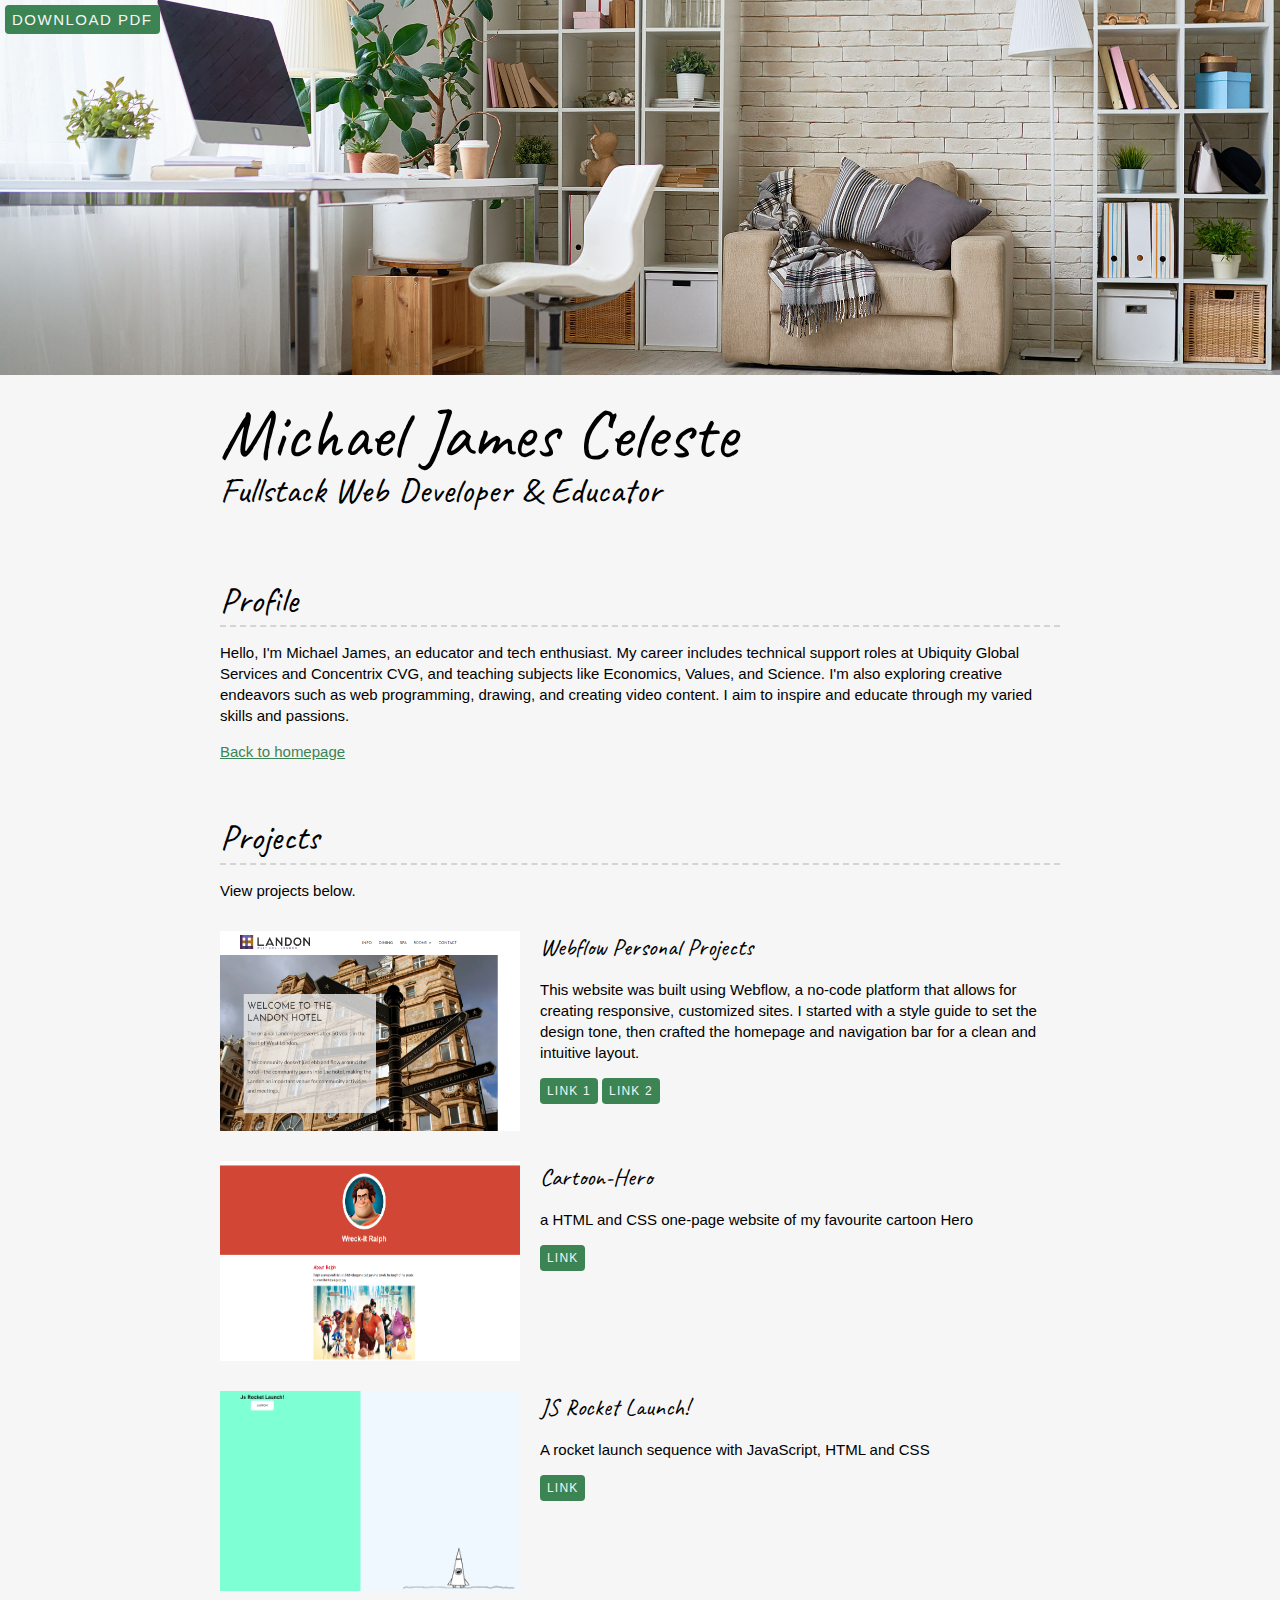
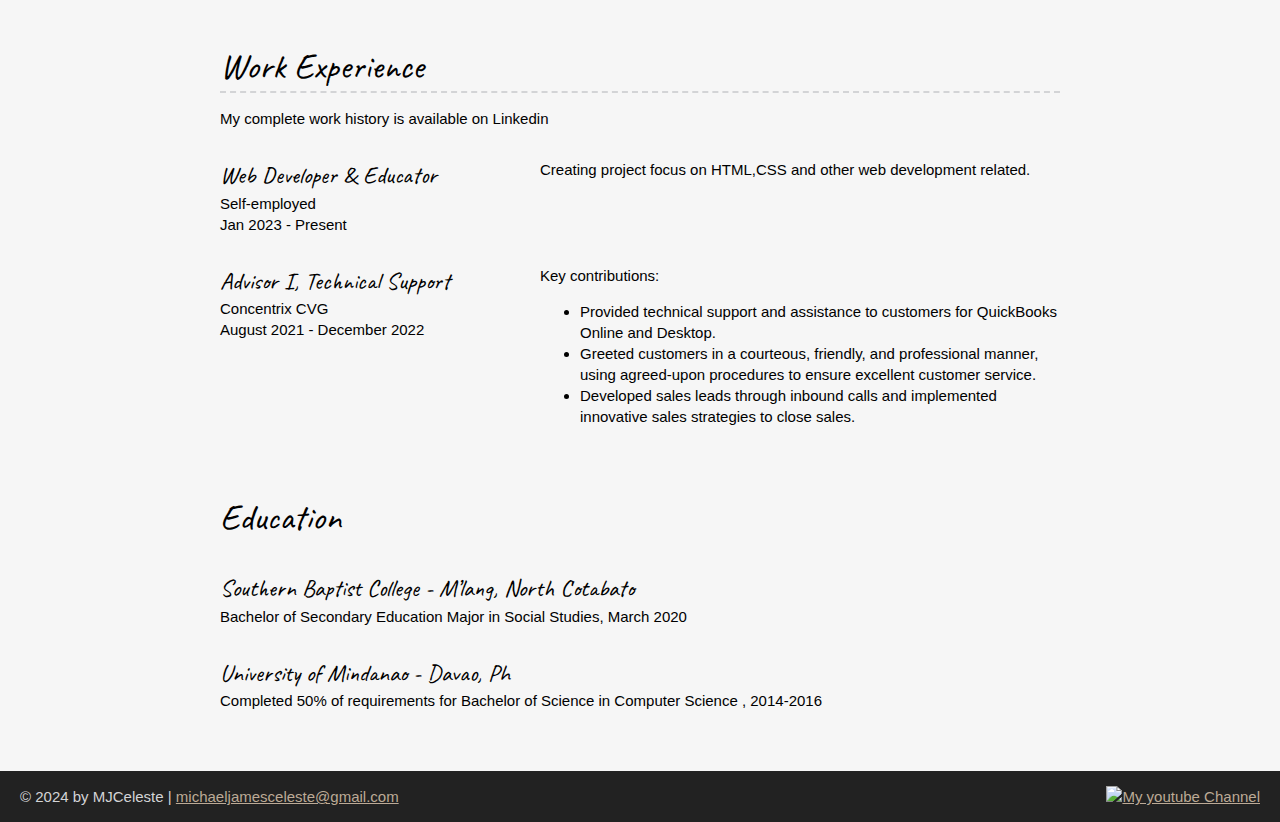
==== commit facefcaa: "Added a link for the last project" ====
--- a/resume.html
+++ b/resume.html
@@ -50,7 +50,8 @@
               <h3>Webflow Personal Projects</h3>
               <p>This website was built using Webflow, a no-code platform that allows for creating responsive, customized sites. I started with a style guide to set the design tone, then crafted the homepage and navigation bar for a clean and intuitive layout. </p>
               <!-- link to project -->
-              <a class="btn" href="https://ketkai-luxe-hotel.webflow.io/" target="_blank">Link</a>
+              <a class="btn" href="https://tesla-inspired-model-website.webflow.io/" target="_blank">Link 1 </a> 
+              <a class="btn" href="https://ketkai-luxe-hotel.webflow.io/" target="_blank">Link 2</a>
            
             </section>
 
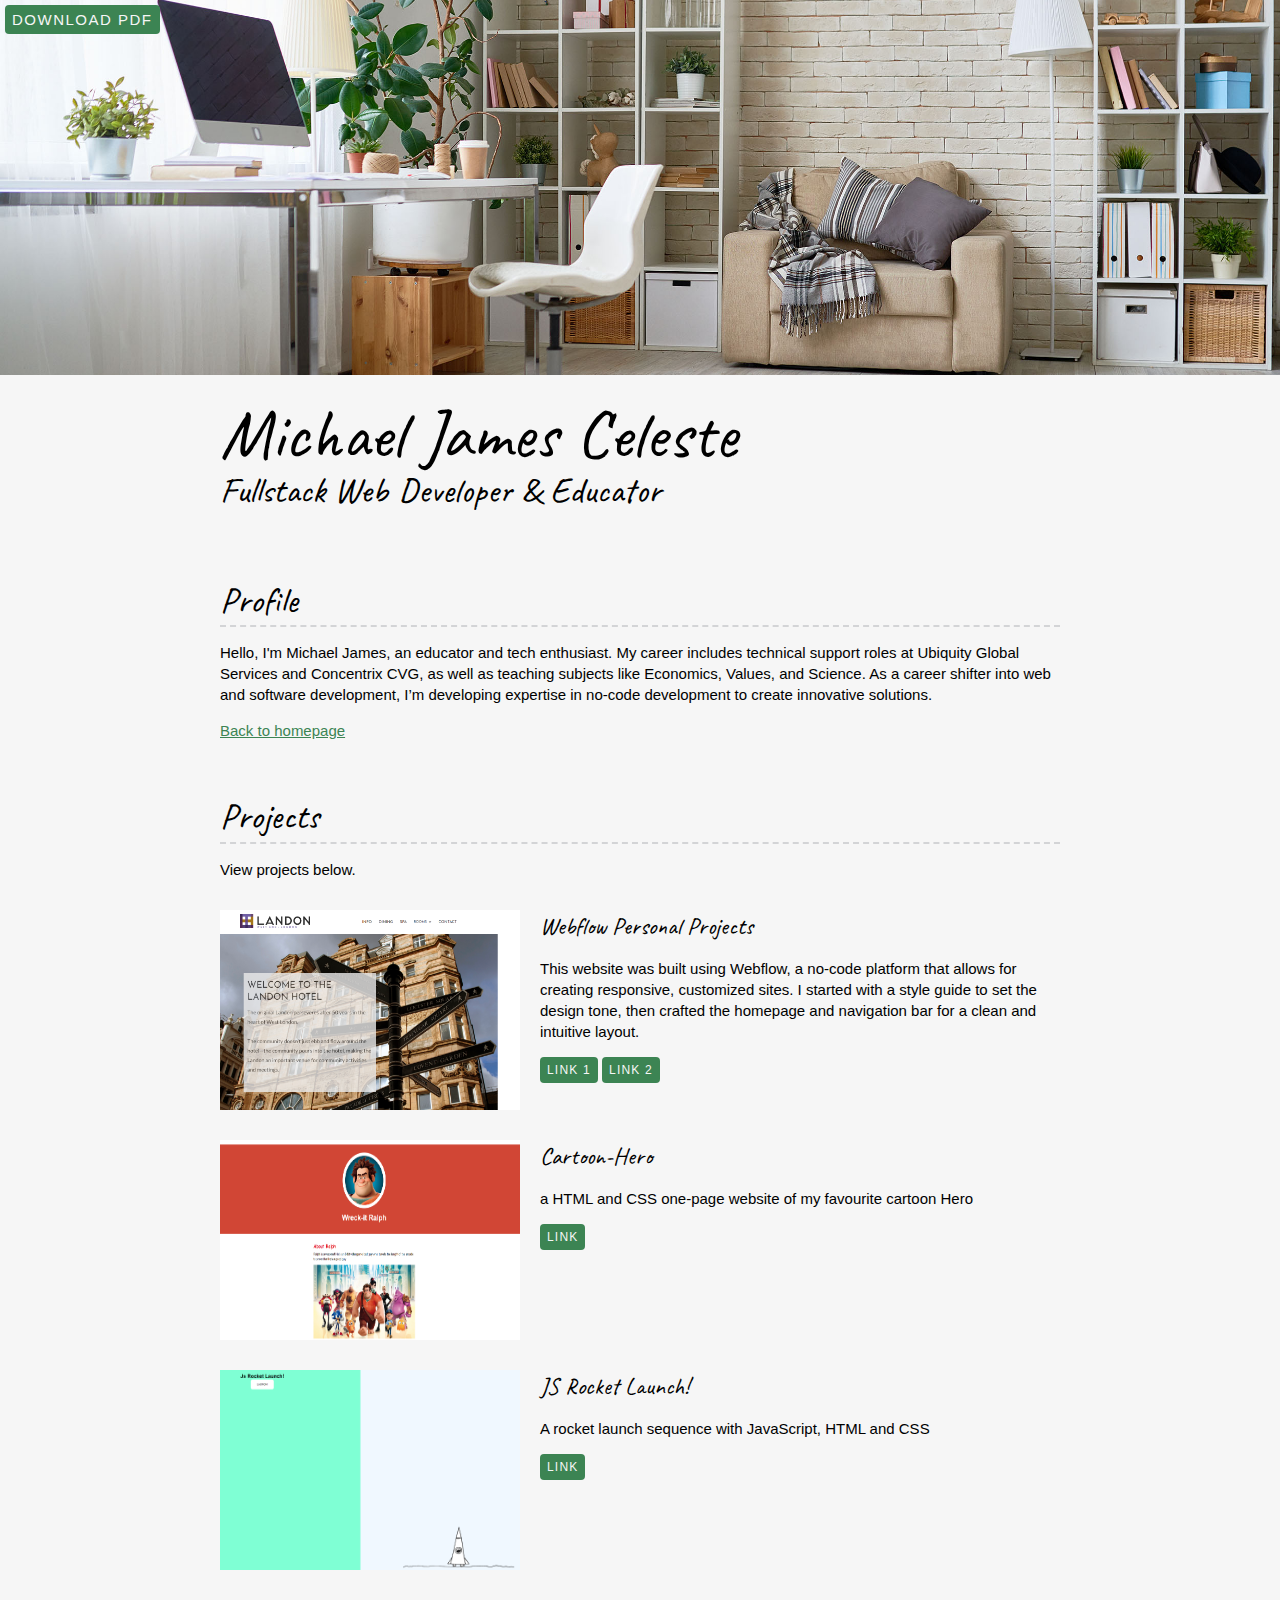
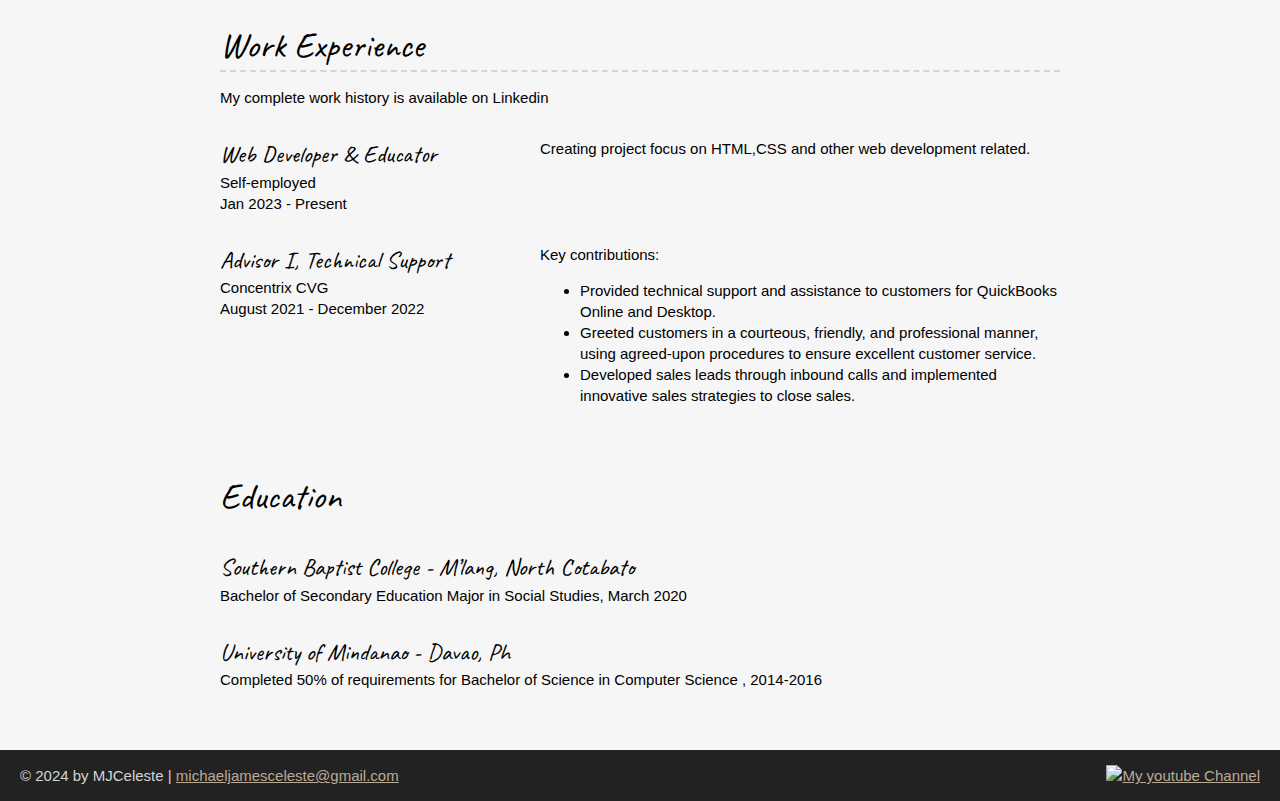
==== commit 76e0bbee: "link updates for webflow" ====
--- a/resume.html
+++ b/resume.html
@@ -28,7 +28,7 @@
       <section class="resume-section">
         <!-- Start content edits below this line. -->
         <h2>Profile</h2>
-        <p>Hello, I'm Michael James, an educator and tech enthusiast. My career includes technical support roles at Ubiquity Global Services and Concentrix CVG, and teaching subjects like Economics, Values, and Science. I'm also exploring creative endeavors such as web programming, drawing, and creating video content. I aim to inspire and educate through my varied skills and passions.</p>
+        <p>Hello, I'm Michael James, an educator and tech enthusiast. My career includes technical support roles at Ubiquity Global Services and Concentrix CVG, as well as teaching subjects like Economics, Values, and Science. As a career shifter into web and software development, I’m developing expertise in no-code development to create innovative solutions.</p>
         <a href="index.html">Back to homepage</a>
       </section>
         <!-- End content edits here. -->
@@ -50,8 +50,8 @@
               <h3>Webflow Personal Projects</h3>
               <p>This website was built using Webflow, a no-code platform that allows for creating responsive, customized sites. I started with a style guide to set the design tone, then crafted the homepage and navigation bar for a clean and intuitive layout. </p>
               <!-- link to project -->
-              <a class="btn" href="https://tesla-inspired-model-website.webflow.io/" target="_blank">Link 1 </a> 
-              <a class="btn" href="https://ketkai-luxe-hotel.webflow.io/" target="_blank">Link 2</a>
+              <a class="btn" href="https://mjs-hotel-site.webflow.io/" target="_blank">Link 1 </a> 
+              <a class="btn" href="https://tesla-inspired-model-website.webflow.io/" target="_blank">Link 2</a>
            
             </section>
 
